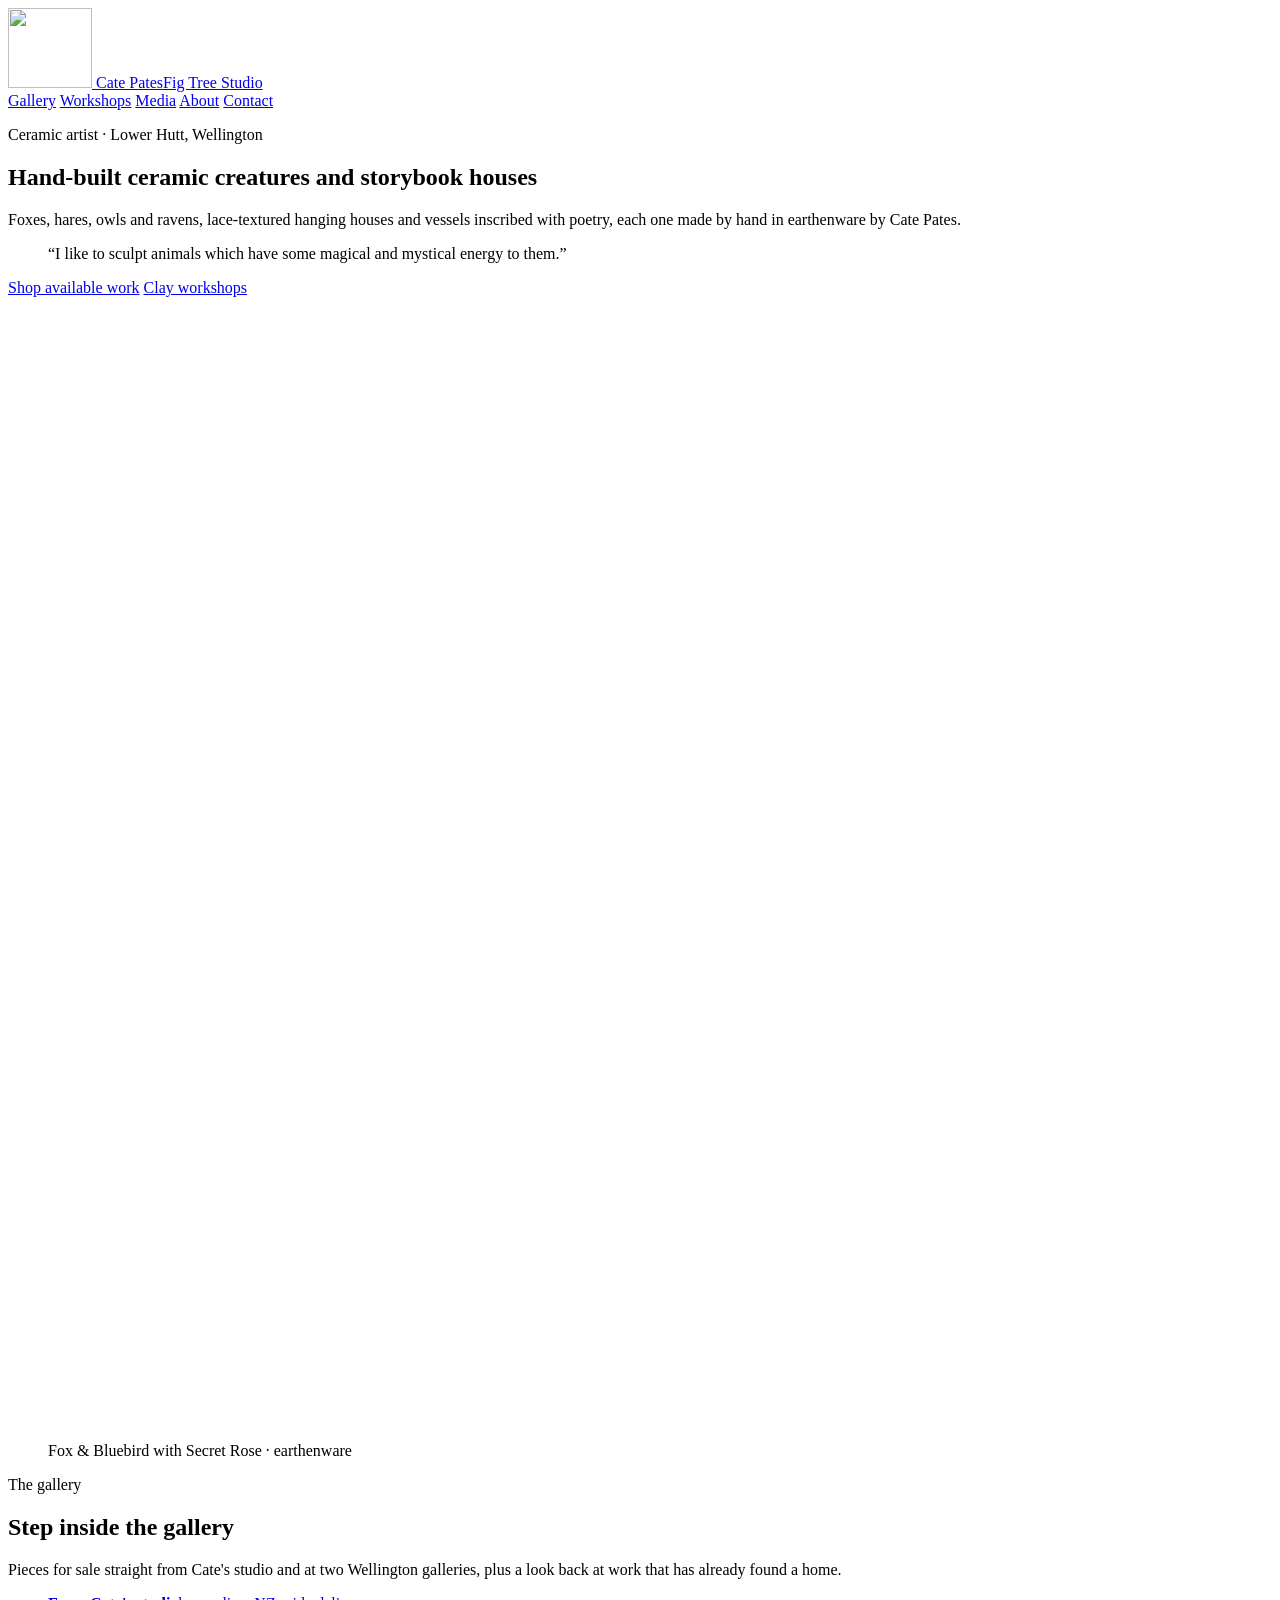
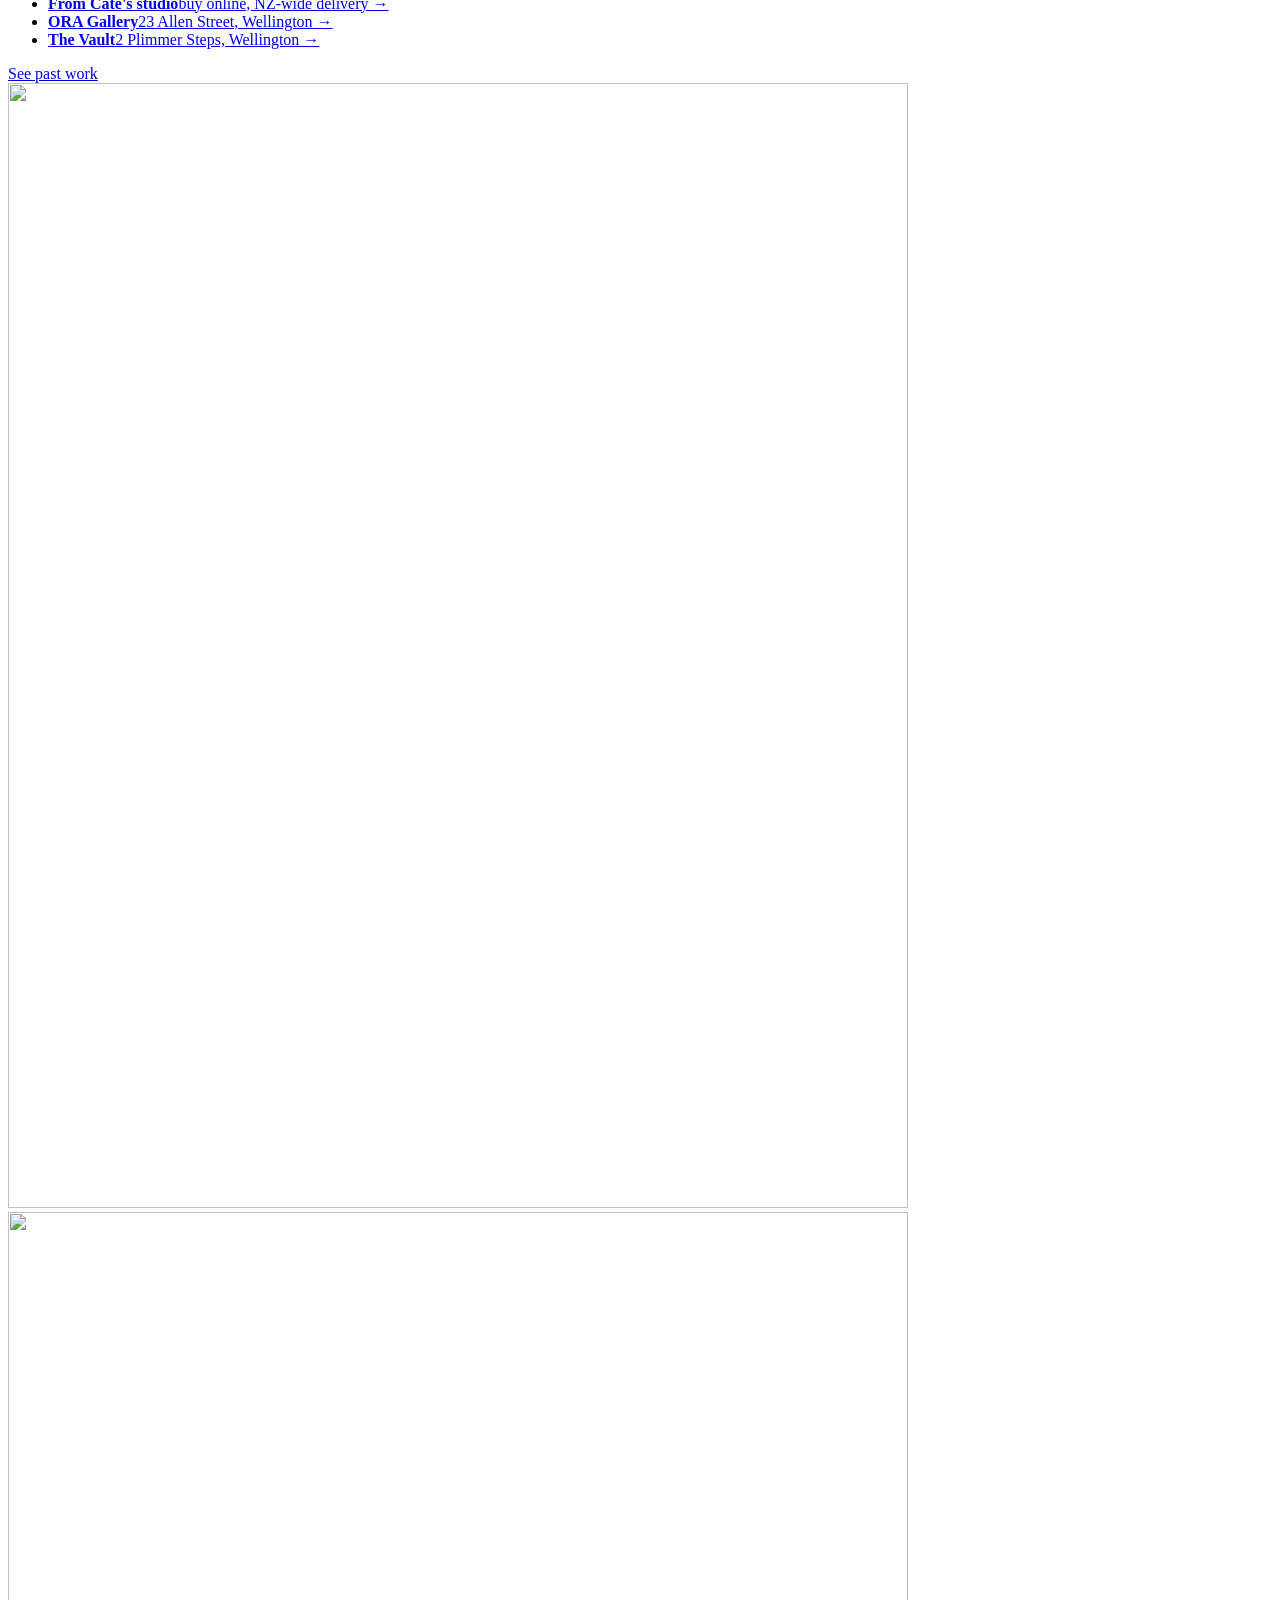
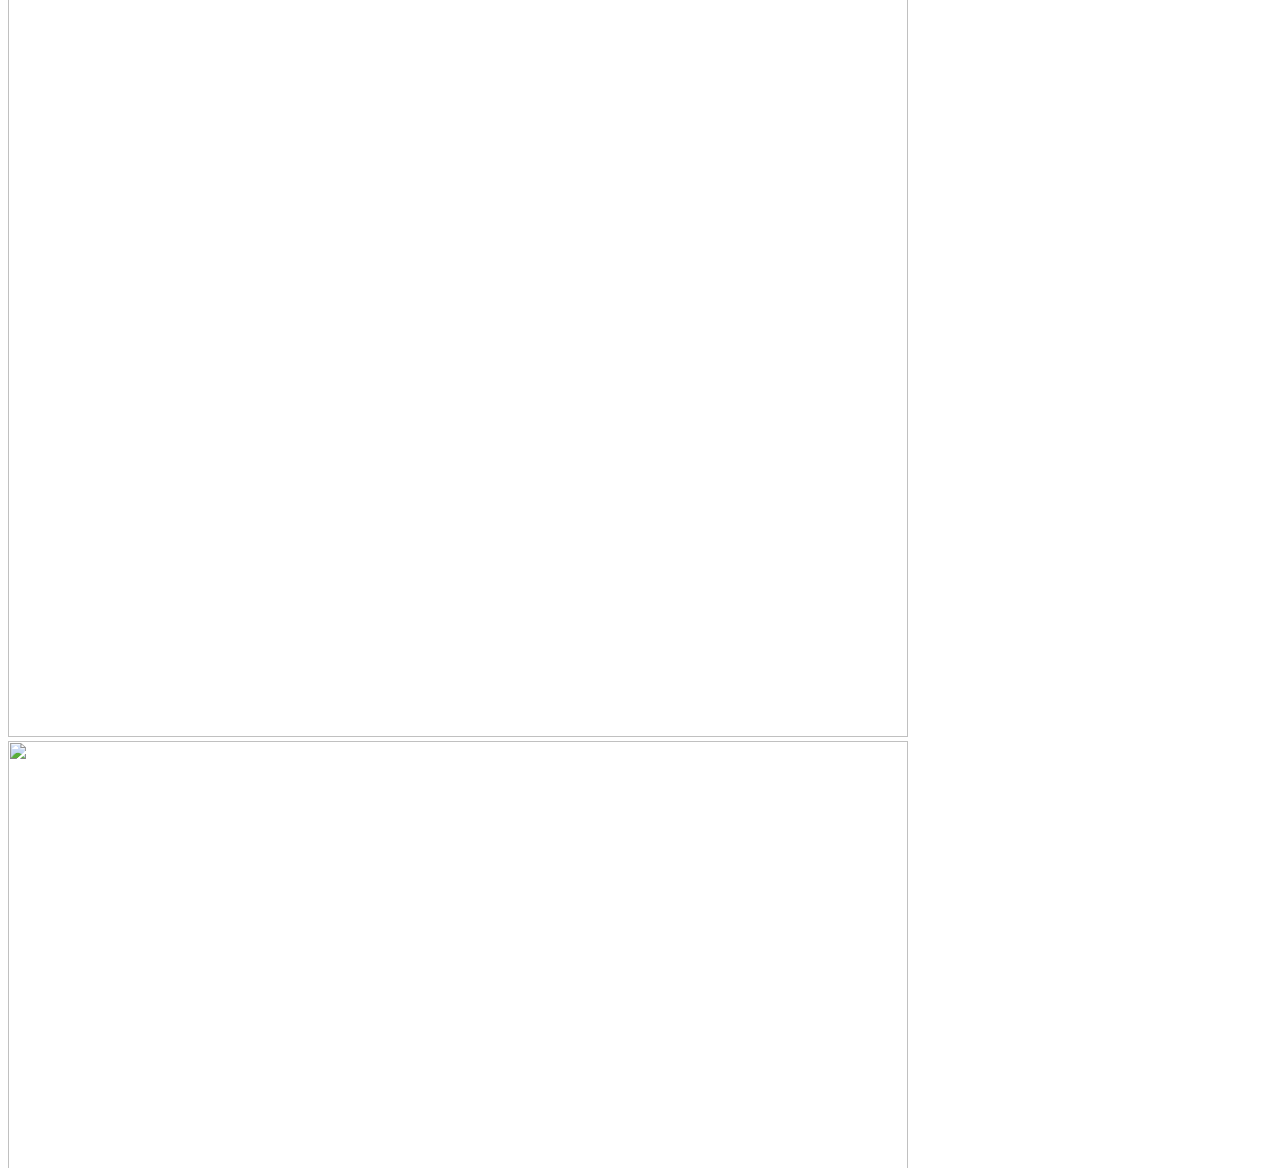
==== site/index.html @ d285528f "Announcements: a Sheet-driven band under the header (Art Trail first) New Announcements tab (heading" ====
<!doctype html>
<html lang="en">
<head>
<meta charset="utf-8">
<meta name="viewport" content="width=device-width, initial-scale=1">
<title>Cate Pates · Fig Tree Studio — ceramic artist, Lower Hutt</title>
<meta name="description" content="Ceramic artist Cate Pates: foxes, hares, owls and ravens, little hanging houses, and vessels inscribed with poetry. Hand-built in earthenware in Lower Hutt, Wellington.">
<link rel="canonical" href="https://catepates.co.nz/">
<meta property="og:type" content="website">
<meta property="og:site_name" content="Cate Pates · Fig Tree Studio">
<meta property="og:title" content="Cate Pates · Fig Tree Studio — ceramic artist, Lower Hutt">
<meta property="og:description" content="Ceramic artist Cate Pates: foxes, hares, owls and ravens, little hanging houses, and vessels inscribed with poetry. Hand-built in earthenware in Lower Hutt, Wellington.">
<meta property="og:url" content="https://catepates.co.nz/">
<meta property="og:image" content="https://catepates.co.nz/img/og-image.jpg">
<meta property="og:image:width" content="1200">
<meta property="og:image:height" content="630">
<meta property="og:image:alt" content="Ceramic fox and bluebird by Cate Pates">
<meta name="twitter:card" content="summary_large_image">
<link rel="icon" href="/img/fig-tree-mark.svg" type="image/svg+xml">
<link rel="preconnect" href="https://fonts.googleapis.com">
<link rel="preconnect" href="https://fonts.gstatic.com" crossorigin>
<link href="https://fonts.googleapis.com/css2?family=Cormorant+Garamond:ital,wght@0,400;0,500;1,400;1,500&family=Instrument+Sans:wght@400;500;600&display=swap" rel="stylesheet">
<link rel="stylesheet" href="/css/style.css">
</head>
<body>

<header class="site-header">
  <div class="wrap">
    <a class="brand" href="/">
      <img src="/img/fig-tree-mark.svg" alt="" width="84" height="80">
      <span><span class="brand-name">Cate Pates</span><span class="brand-sub">Fig Tree Studio</span></span>
    </a>
    <nav class="nav" aria-label="Main">
      <a href="/work.html">Gallery</a>
      <a href="/workshops.html">Workshops</a>
      <a href="/media.html">Media</a>
      <a href="/about.html">About</a>
      <a href="/about.html#contact">Contact</a>
    </nav>
  </div>
</header>

<main>
  <section class="section hero">
    <div class="wrap split">
      <div class="stack hero-text">
        <p class="eyebrow">Ceramic artist · Lower Hutt, Wellington</p>
        <h1 class="h1 hero-title">Hand-built ceramic creatures and storybook houses</h1>
        <p class="lede">Foxes, hares, owls and ravens, lace-textured hanging houses and vessels inscribed with poetry, each one made by hand in earthenware by Cate Pates.</p>
        <blockquote class="hero-quote"><p>“I like to sculpt animals which have some magical and mystical energy to them.”</p></blockquote>
        <div class="hero-actions">
          <a class="button" href="/work.html#available">Shop available work</a>
          <a class="text-link" href="/workshops.html">Clay workshops</a>
        </div>
      </div>
      <figure class="stack hero-figure">
        <img src="/img/fox-and-bluebird.jpg" srcset="/img/fox-and-bluebird-600.jpg 600w, /img/fox-and-bluebird.jpg 900w" sizes="(max-width: 700px) 100vw, 55vw" alt="Ceramic fox and bluebird on a pale blue lace-textured base with a secret rose" width="900" height="1125" fetchpriority="high">
        <figcaption class="piece-meta">Fox &amp; Bluebird with Secret Rose · earthenware</figcaption>
      </figure>
    </div>
  </section>

  <section class="section tight-top">
    <div class="wrap invite">
      <div class="invite-text stack">
        <p class="eyebrow">The gallery</p>
        <h2 class="h2">Step inside the gallery</h2>
        <p class="lede">Pieces for sale straight from Cate's studio and at two Wellington galleries, plus a look back at work that has already found a home.</p>
        <ul class="where-to-buy">
          <li><a href="/work.html#studio"><strong>From Cate's studio</strong><span>buy online, NZ-wide delivery →</span></a></li>
          <li><a href="/work.html#ora"><strong>ORA Gallery</strong><span>23 Allen Street, Wellington →</span></a></li>
          <li><a href="/work.html#vault"><strong>The Vault</strong><span>2 Plimmer Steps, Wellington →</span></a></li>
        </ul>
        <a class="text-link" href="/work.html#past">See past work</a>
      </div>
      <a class="invite-collage" href="/work.html#past" aria-label="See past work">
        <img src="/img/past/owl-house.jpg" alt="" width="900" height="1125" loading="lazy">
        <img src="/img/past/hare-in-the-ivy.jpg" alt="" width="900" height="1125" loading="lazy">
        <img src="/img/past/bird-tree.jpg" alt="" width="900" height="1125" loading="lazy">
      </a>
    </div>
  </section>

  <section class="band" data-next-workshop>
    <div class="wrap section split next-workshop">
      <img src="/img/workshop-group.jpg" alt="A long table of people rolling, pressing and carving clay at one of Cate's workshops, with Cate looking on" width="1100" height="1100" loading="lazy">
      <div class="stack" style="flex: 1 1 400px; gap: 14px">
        <p class="eyebrow" data-nw="eyebrow">Clay workshops in Lower Hutt &amp; Wellington</p>
        <h2 class="h2" data-nw="title">New dates coming soon</h2>
        <p class="nw-when" data-nw="when" hidden></p>
        <p class="piece-meta" data-nw="where" hidden></p>
        <p class="lede" data-nw="blurb">Small, friendly classes where you press, carve and shape your own piece with Cate's guidance. All clay, tools and firing included. No experience needed.</p>
        <div class="hero-actions">
          <a class="button" data-nw="book" href="/workshops.html">See workshops</a>
          <a class="text-link" data-nw="all" href="/workshops.html">Private groups &amp; dates</a>
        </div>
        <p class="piece-meta" data-nw="provider" hidden></p>
      </div>
    </div>
  </section>

  <section class="section">
    <div class="wrap split">
      <img src="/img/cate-studio.jpg" alt="Cate in her studio with an unglazed fox and crow sculpture" width="1100" height="1286" loading="lazy" style="flex: 0 1 420px; width: 100%; aspect-ratio: 6 / 7; object-fit: cover">
      <div class="stack" style="flex: 1 1 420px">
        <p class="eyebrow">About Cate</p>
        <h2 class="h2">Stories in clay</h2>
        <p class="lede">Cate trained in ceramics in Cardiff, Wales (BA Hons) and has shown her work in New Zealand, Australia and the UK. She hand-builds every piece in earthenware, mixes her own glazes and draws directly onto the clay with ceramic pencils.</p>
        <a class="text-link" href="/about.html">Read Cate's story</a>
      </div>
    </div>
  </section>
</main>

<footer class="site-footer">
  <div class="wrap">
    <span>© <span data-year>2026</span> Cate Pates · Fig Tree Studio · Lower Hutt, Wellington · <a href="/about.html#contact">Contact</a> · <a href="/terms.html">Terms &amp; privacy</a></span>
    <div class="social">
      <a class="icon-link" href="https://instagram.com/catepates_fig_tree_studio" aria-label="Instagram"><svg width="20" height="20" viewBox="0 0 24 24" fill="none" stroke="currentColor" stroke-width="1.8" stroke-linecap="round" stroke-linejoin="round" aria-hidden="true"><rect x="3" y="3" width="18" height="18" rx="5"/><circle cx="12" cy="12" r="4"/><circle cx="17.5" cy="6.5" r="0.6" fill="currentColor"/></svg></a>
      <a class="icon-link" href="https://www.facebook.com/figtreeclaystudio" aria-label="Facebook"><svg width="20" height="20" viewBox="0 0 24 24" fill="none" stroke="currentColor" stroke-width="1.8" stroke-linecap="round" stroke-linejoin="round" aria-hidden="true"><rect x="3" y="3" width="18" height="18" rx="5"/><path d="M16 7.5h-1.4A2.6 2.6 0 0 0 12 10.1V21"/><path d="M9.5 12.5h5.5"/></svg></a>
    </div>
  </div>
</footer>

<script type="module" src="/js/home.js"></script>
<script>document.querySelectorAll('[data-year]').forEach((n) => { n.textContent = new Date().getFullYear(); });</script>
<script type="module" src="/js/announcements.js"></script>
<script src="/js/links.js" defer></script>
</body>
</html>
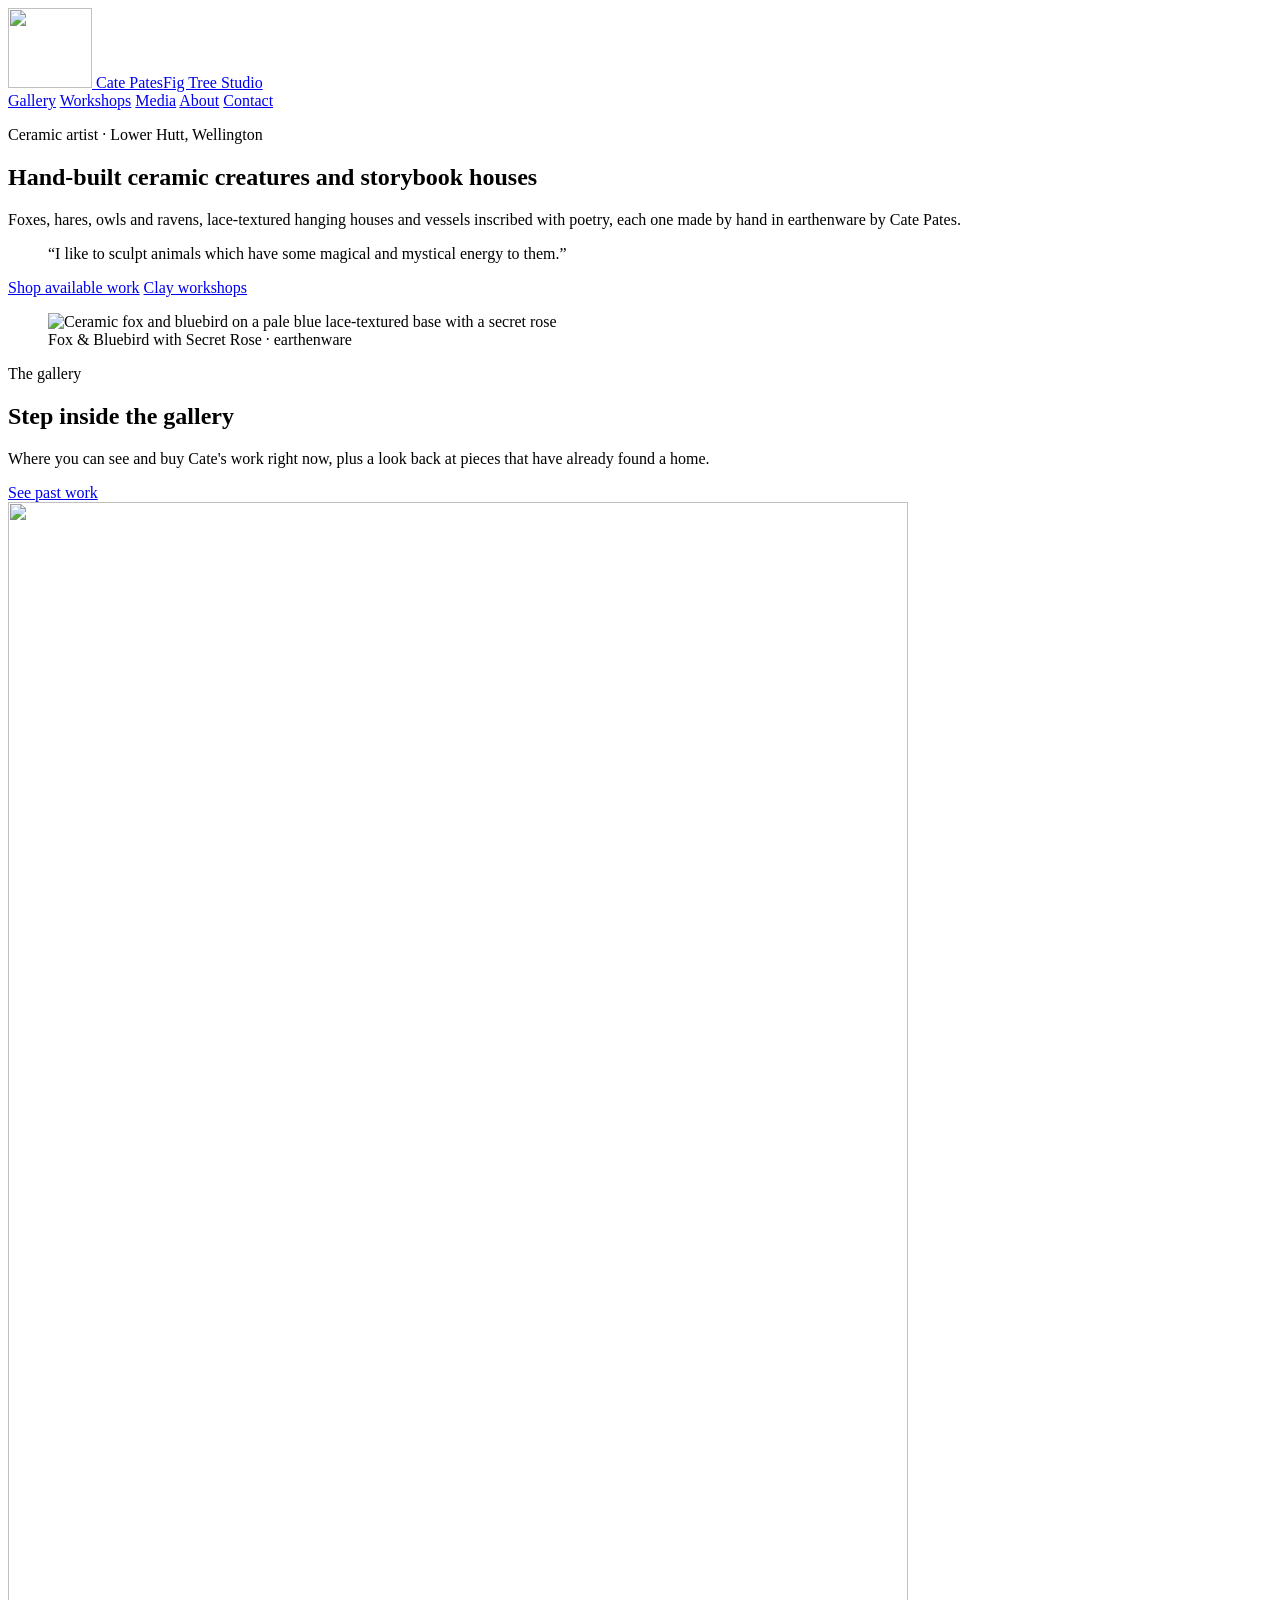
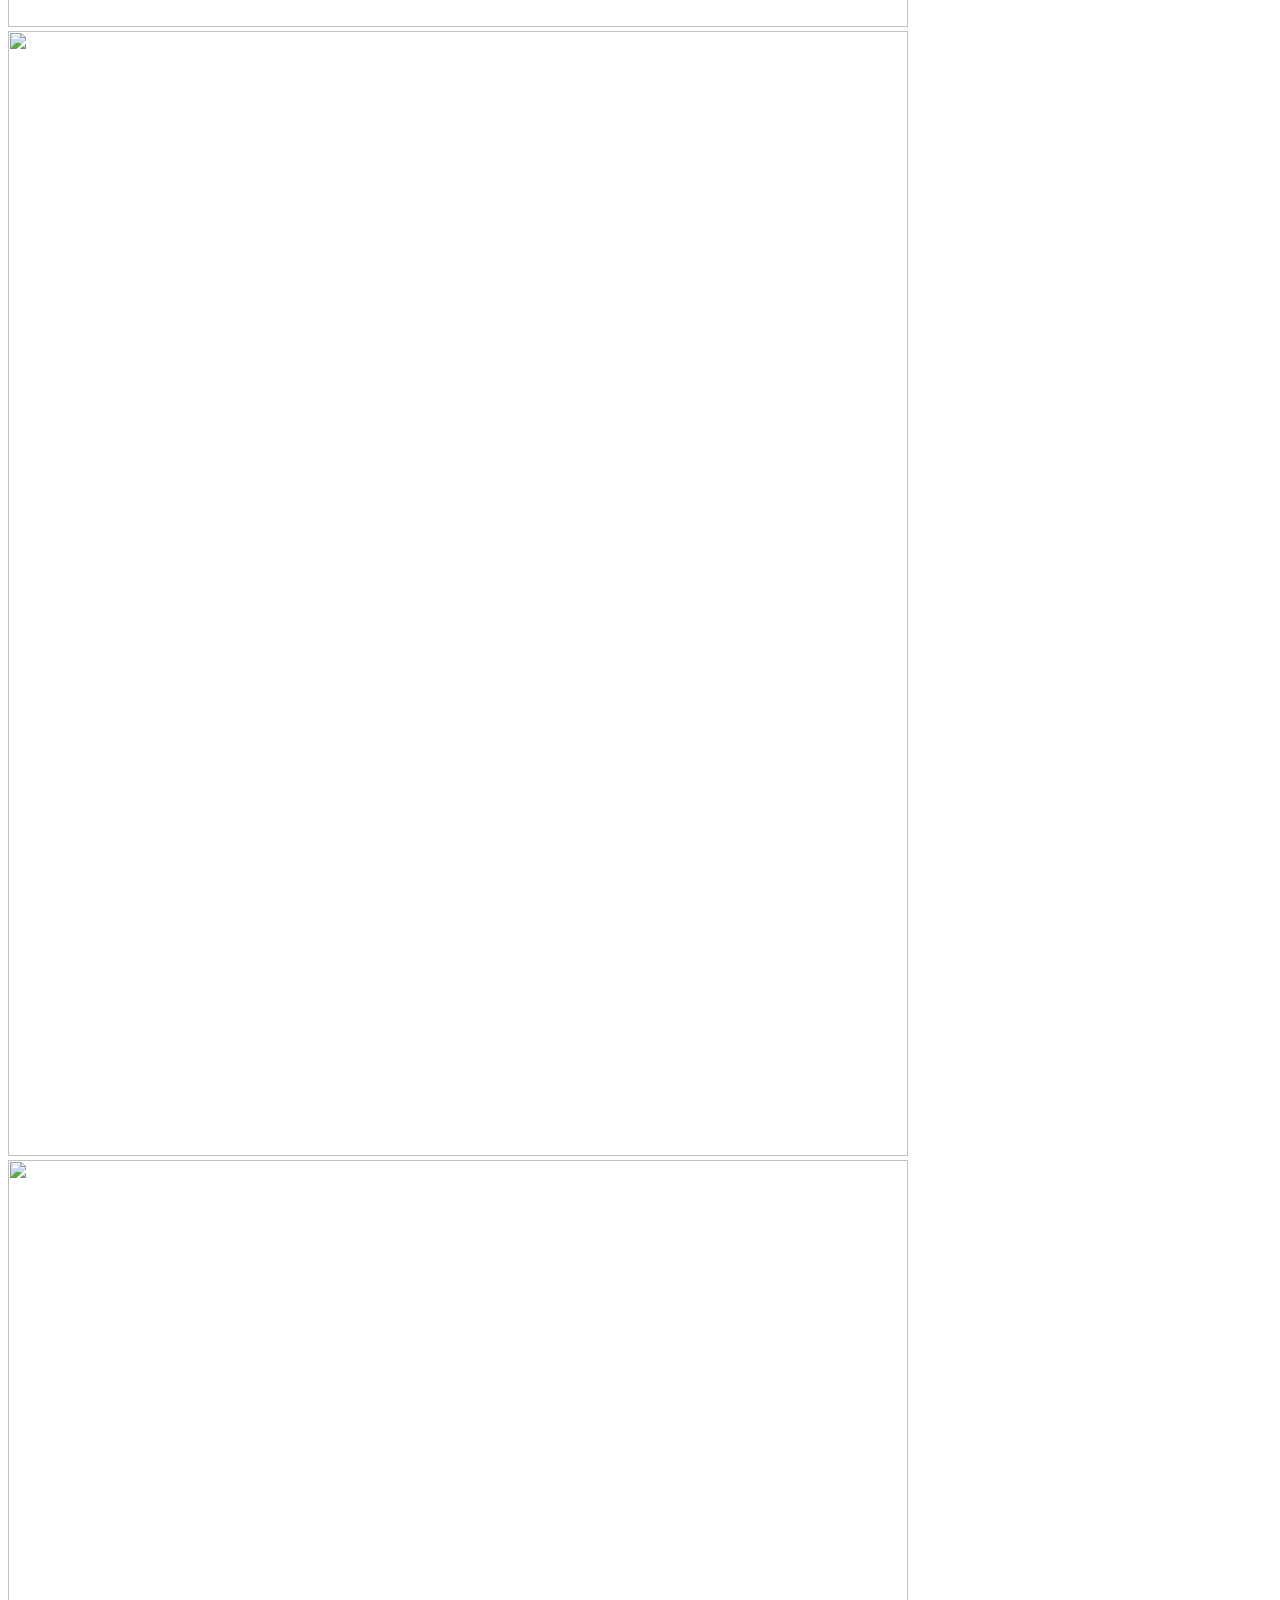
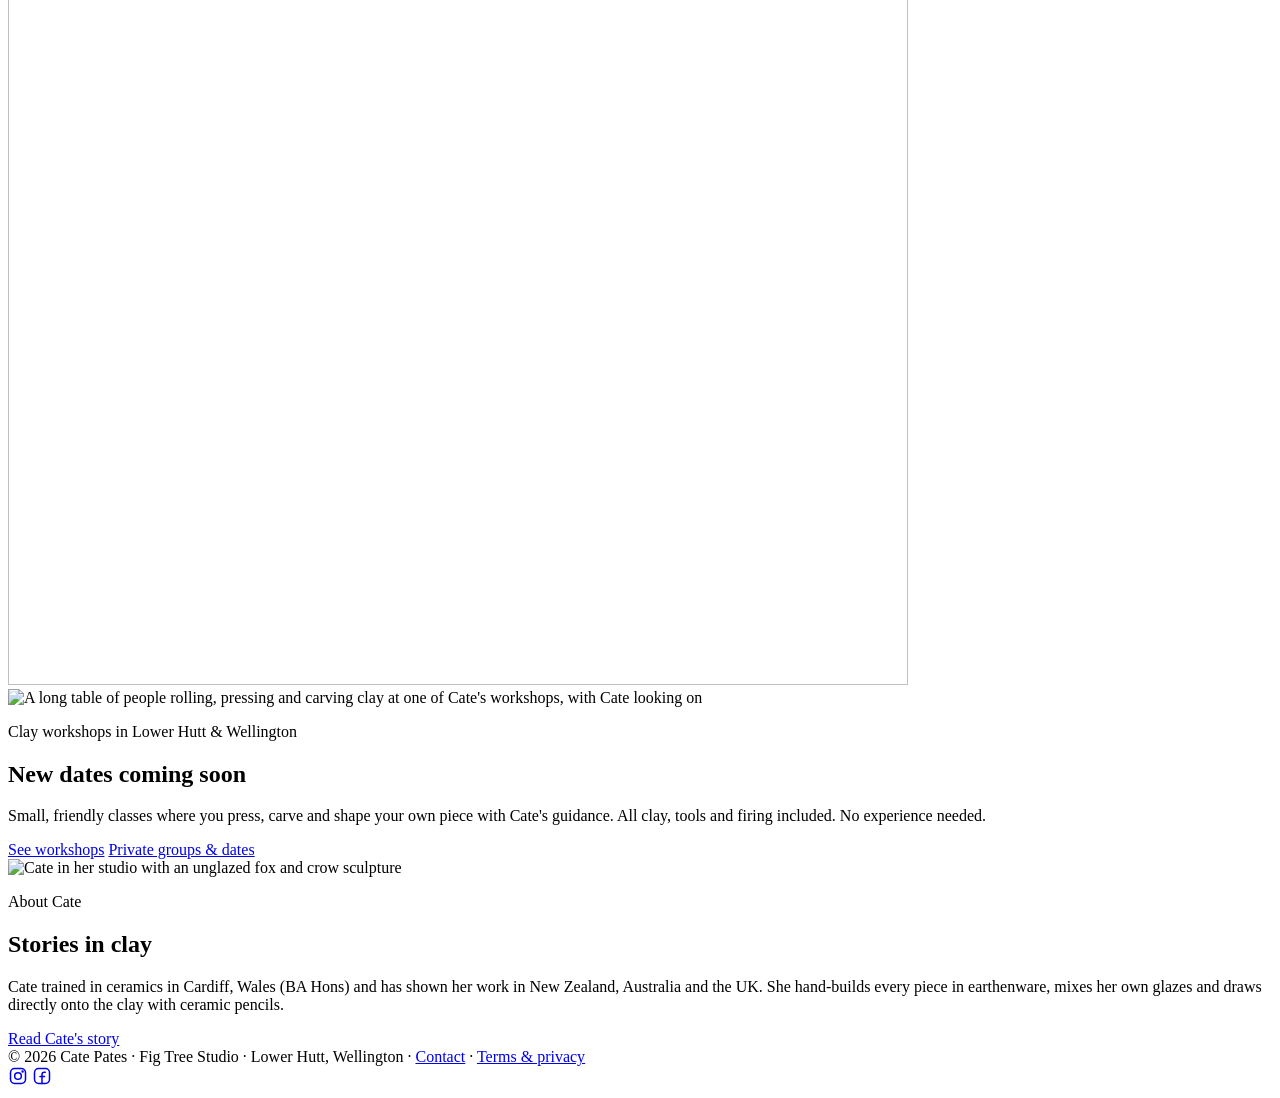
==== commit db40c8bc: "Homepage lists only places that have Cate's work now; no delivery promise Studio, prints, ORA and Th" ====
--- a/site/index.html
+++ b/site/index.html
@@ -65,12 +65,8 @@
       <div class="invite-text stack">
         <p class="eyebrow">The gallery</p>
         <h2 class="h2">Step inside the gallery</h2>
-        <p class="lede">Pieces for sale straight from Cate's studio and at two Wellington galleries, plus a look back at work that has already found a home.</p>
-        <ul class="where-to-buy">
-          <li><a href="/work.html#studio"><strong>From Cate's studio</strong><span>buy online, NZ-wide delivery →</span></a></li>
-          <li><a href="/work.html#ora"><strong>ORA Gallery</strong><span>23 Allen Street, Wellington →</span></a></li>
-          <li><a href="/work.html#vault"><strong>The Vault</strong><span>2 Plimmer Steps, Wellington →</span></a></li>
-        </ul>
+        <p class="lede" data-where-lede>Where you can see and buy Cate's work right now, plus a look back at pieces that have already found a home.</p>
+        <ul class="where-to-buy" data-where-to-buy hidden></ul>
         <a class="text-link" href="/work.html#past">See past work</a>
       </div>
       <a class="invite-collage" href="/work.html#past" aria-label="See past work">
@@ -123,6 +119,7 @@
 </footer>
 
 <script type="module" src="/js/home.js"></script>
+<script type="module" src="/js/where-to-buy.js"></script>
 <script>document.querySelectorAll('[data-year]').forEach((n) => { n.textContent = new Date().getFullYear(); });</script>
 <script type="module" src="/js/announcements.js"></script>
 <script src="/js/links.js" defer></script>
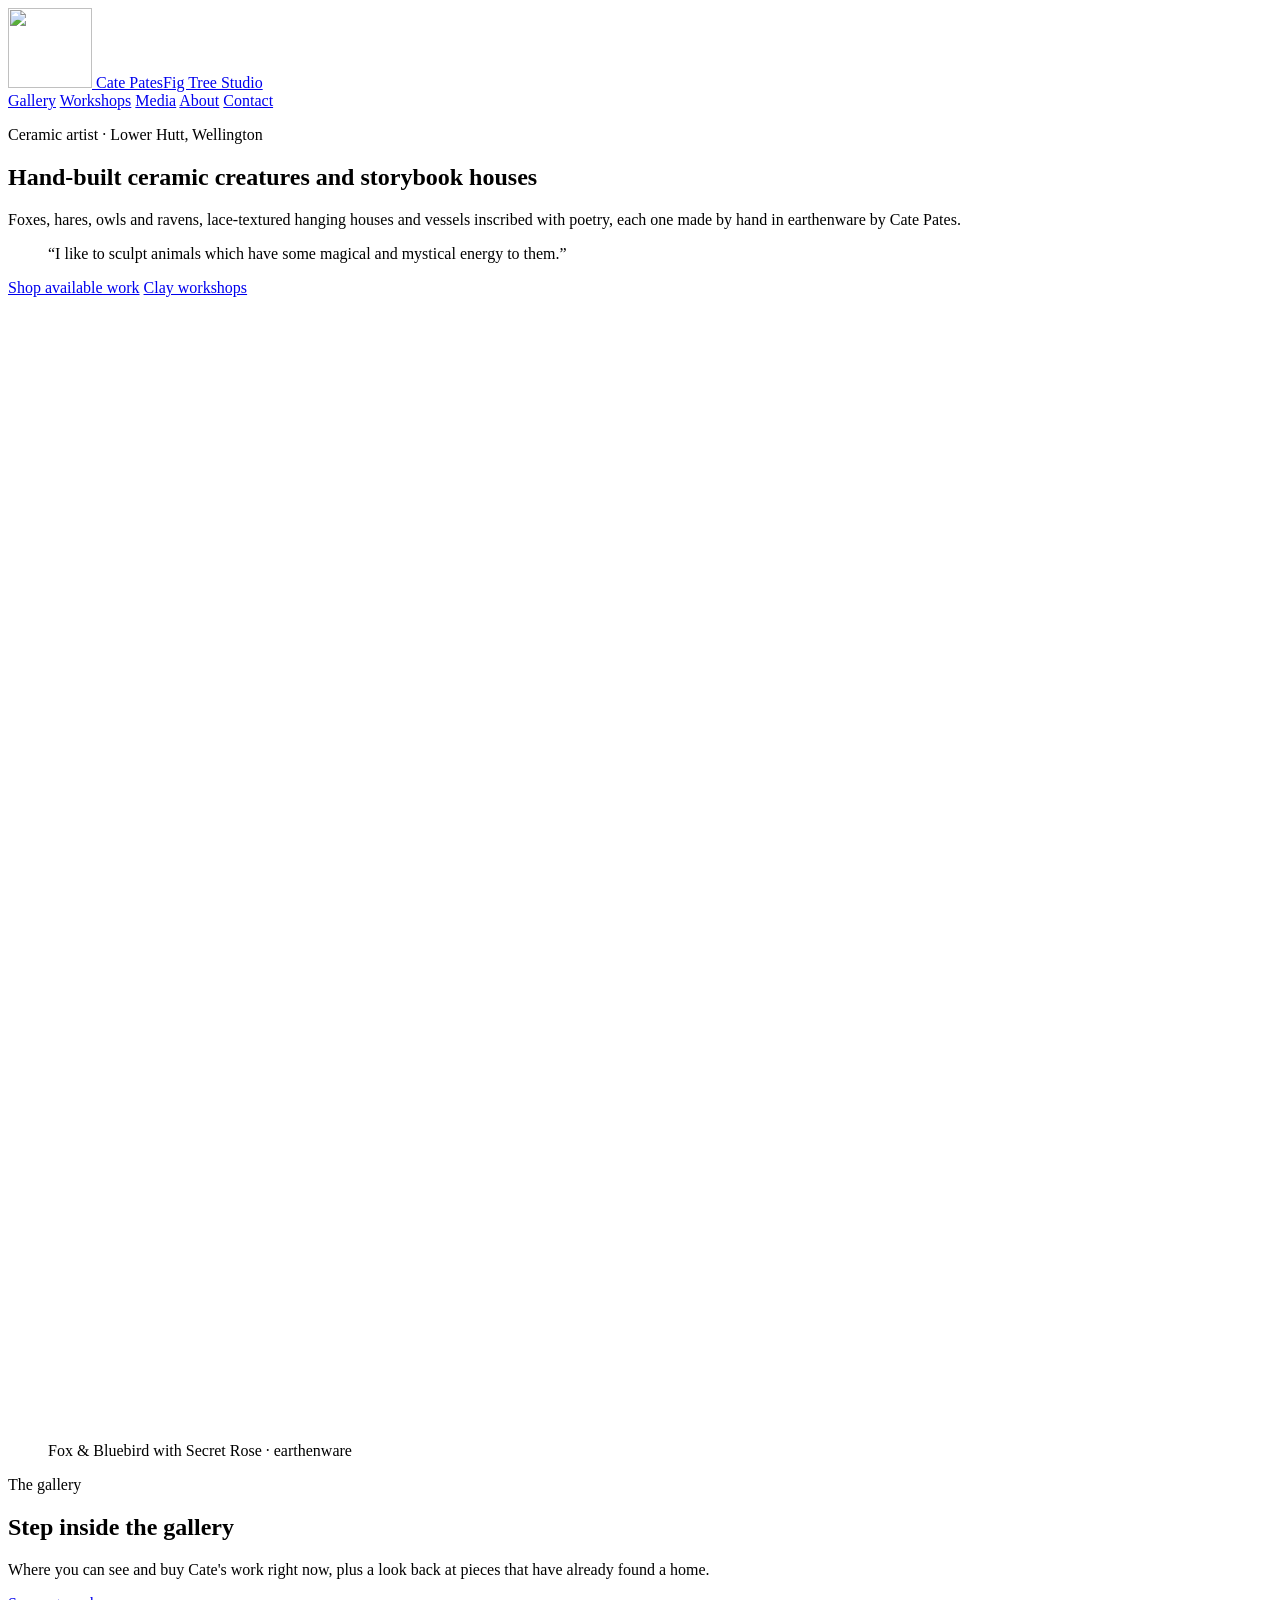
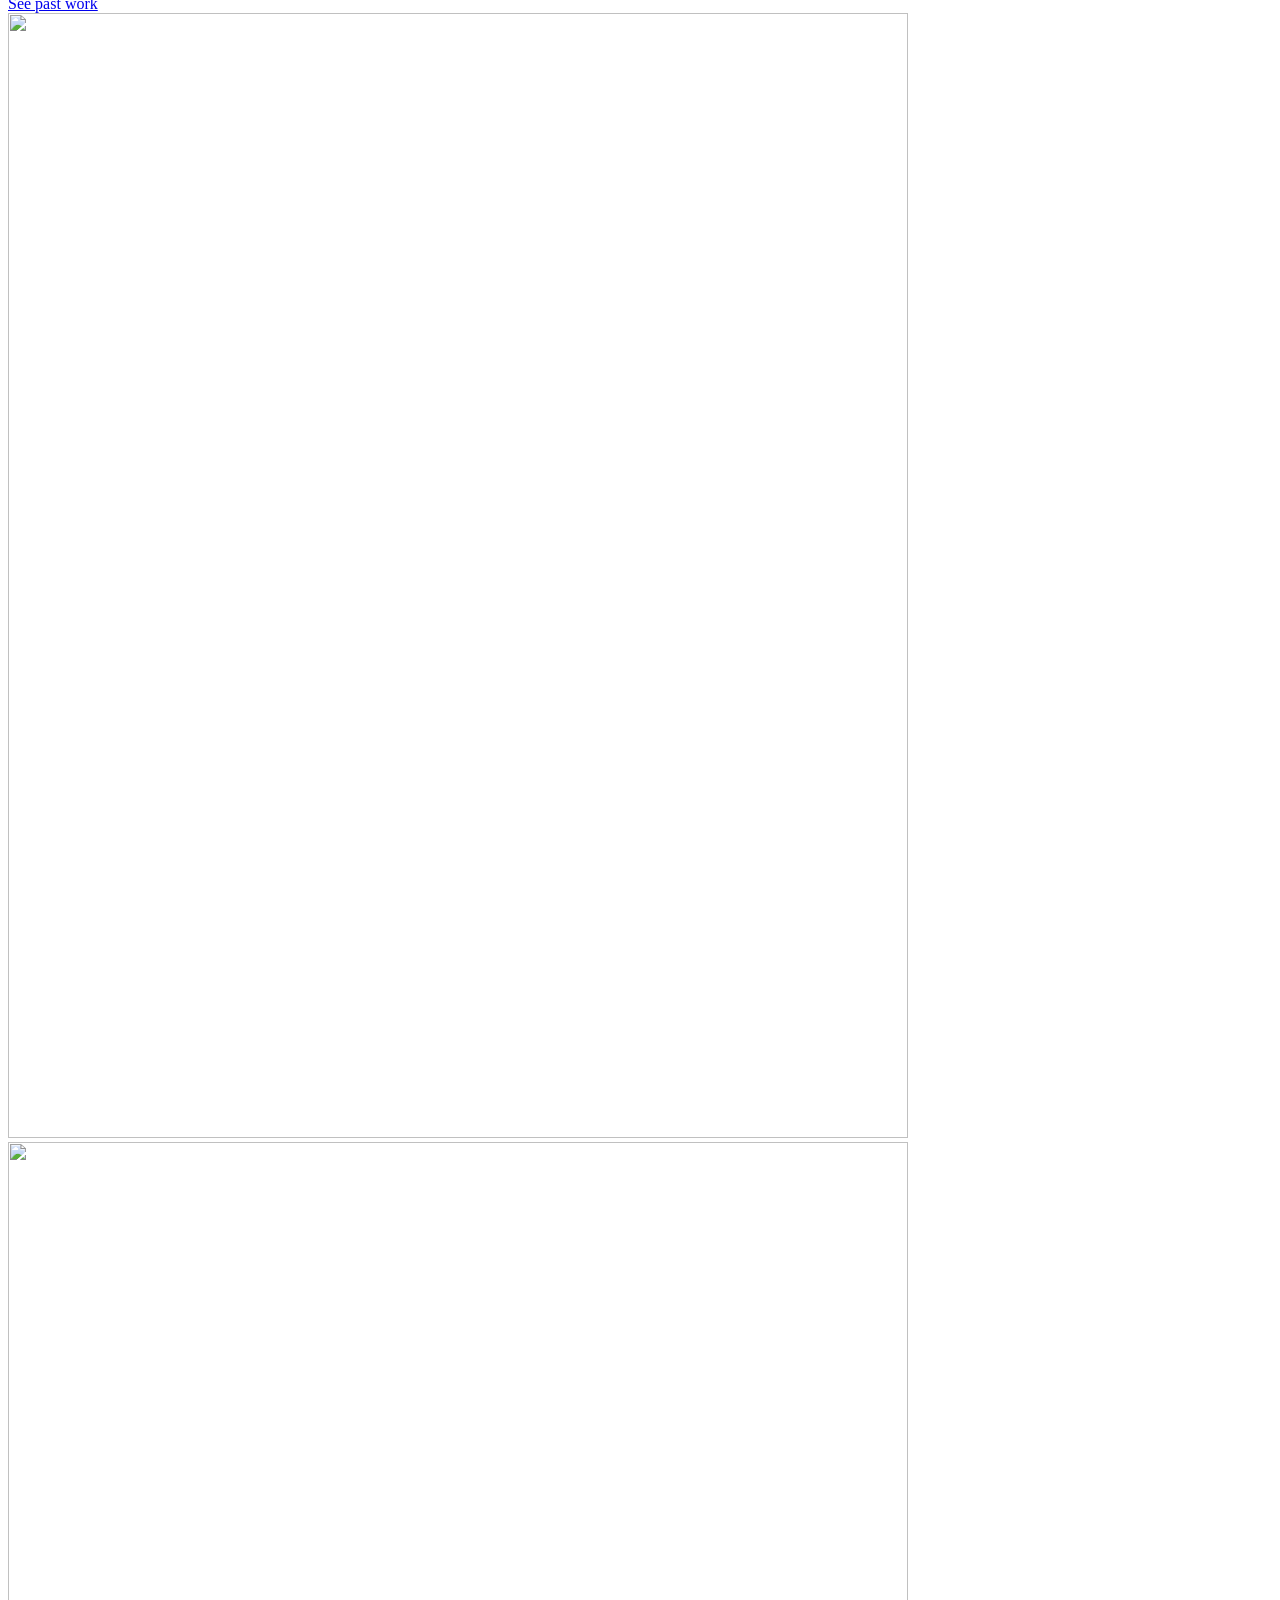
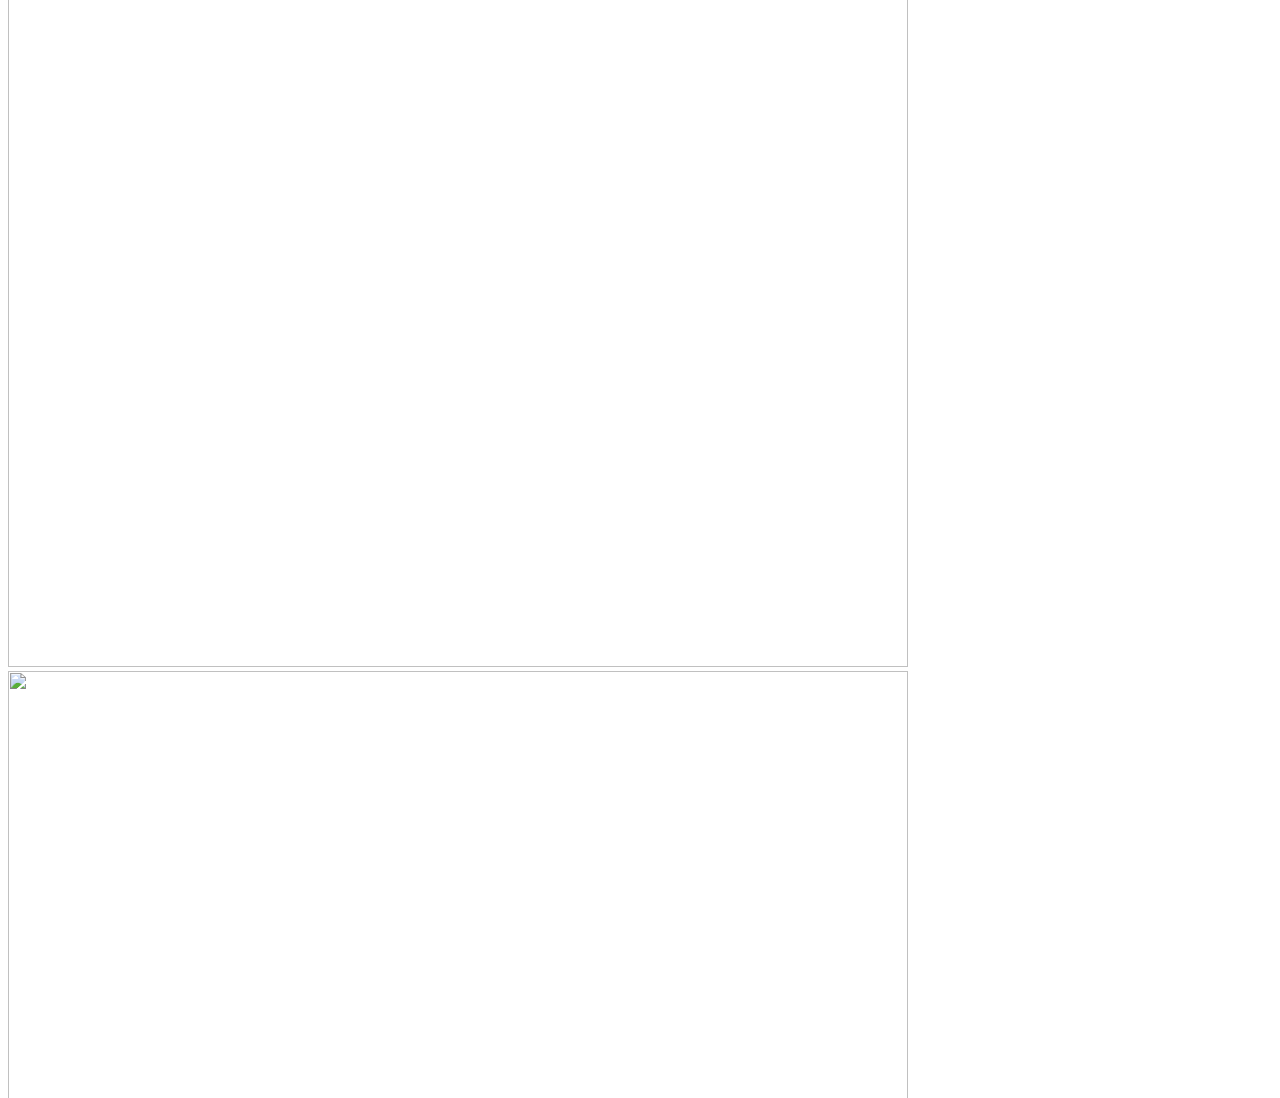
==== commit 7d4b05ed: "Homepage gallery photos: pieces for sale now at ORA and The Vault Picks a creature, a vessel and a h" ====
--- a/site/index.html
+++ b/site/index.html
@@ -69,7 +69,7 @@
         <ul class="where-to-buy" data-where-to-buy hidden></ul>
         <a class="text-link" href="/work.html#past">See past work</a>
       </div>
-      <a class="invite-collage" href="/work.html#past" aria-label="See past work">
+      <a class="invite-collage" href="/work.html#past" aria-label="See past work" data-gallery-collage>
         <img src="/img/past/owl-house.jpg" alt="" width="900" height="1125" loading="lazy">
         <img src="/img/past/hare-in-the-ivy.jpg" alt="" width="900" height="1125" loading="lazy">
         <img src="/img/past/bird-tree.jpg" alt="" width="900" height="1125" loading="lazy">
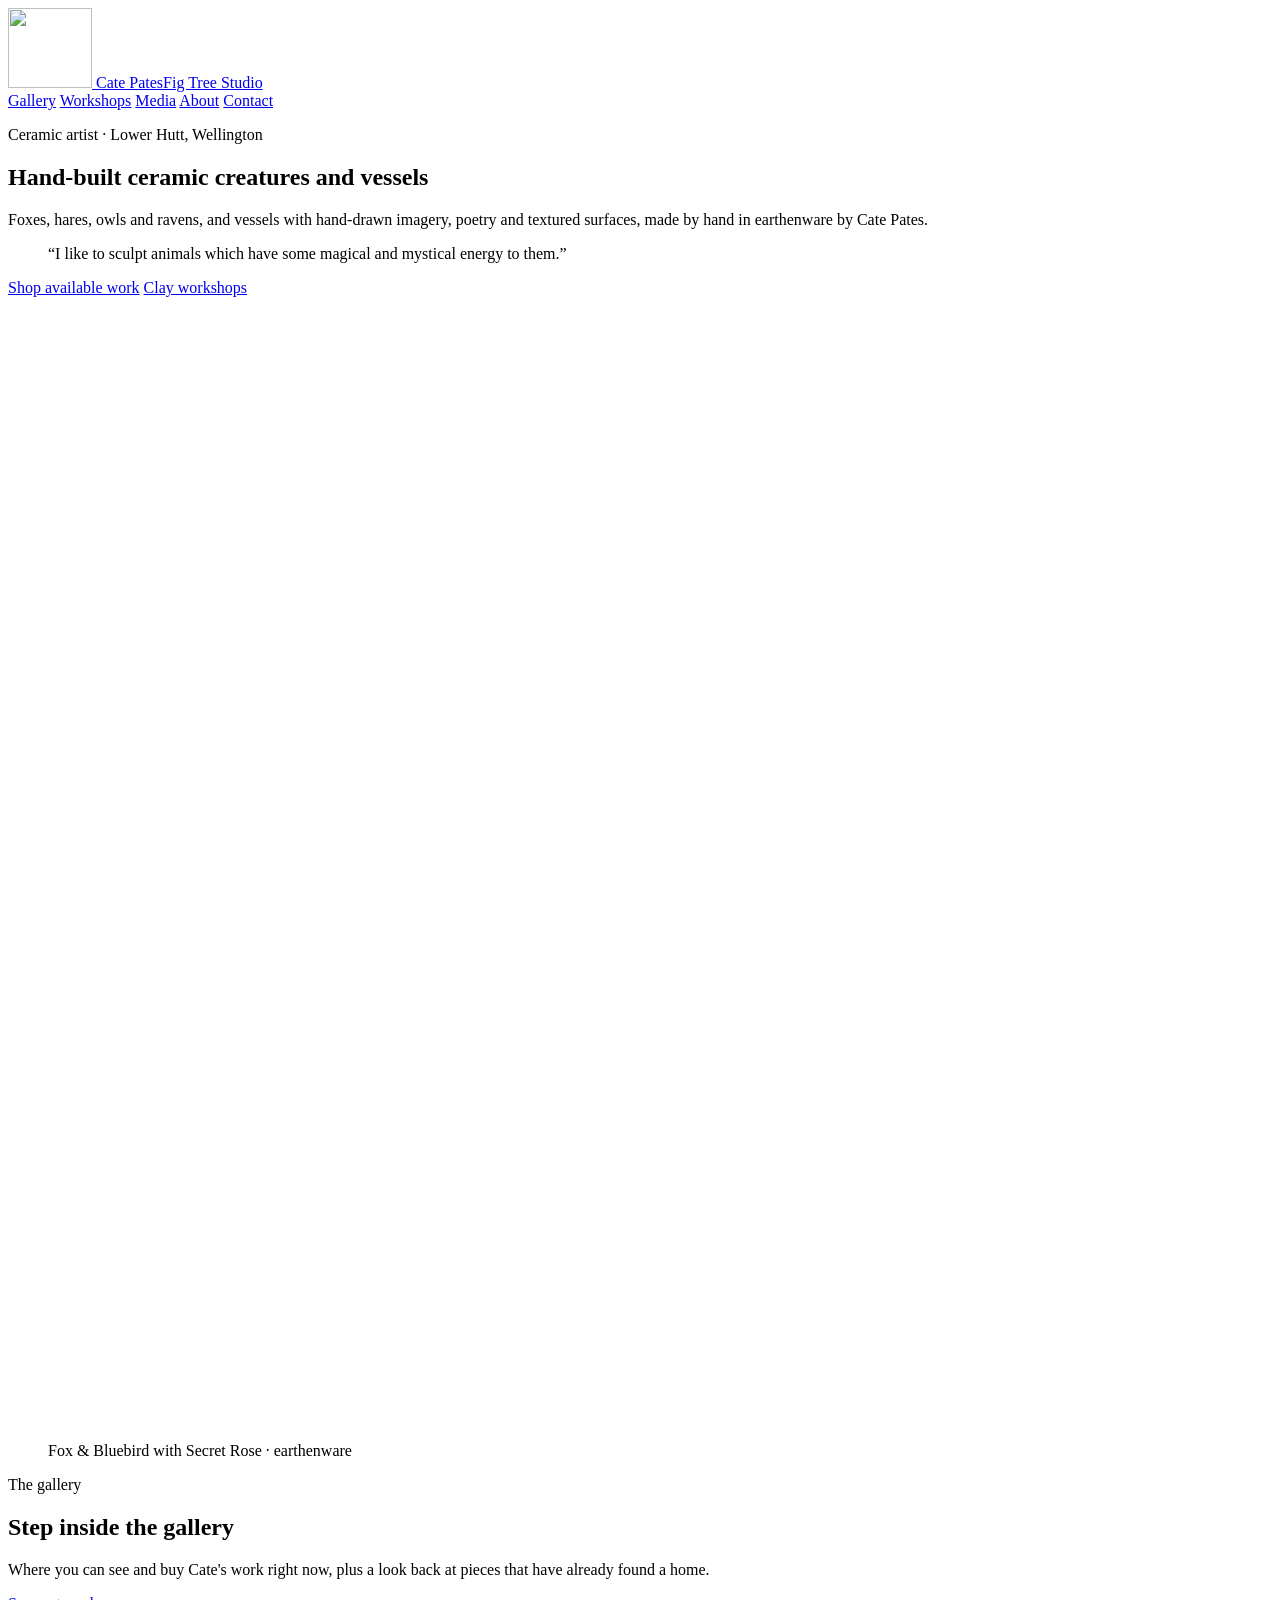
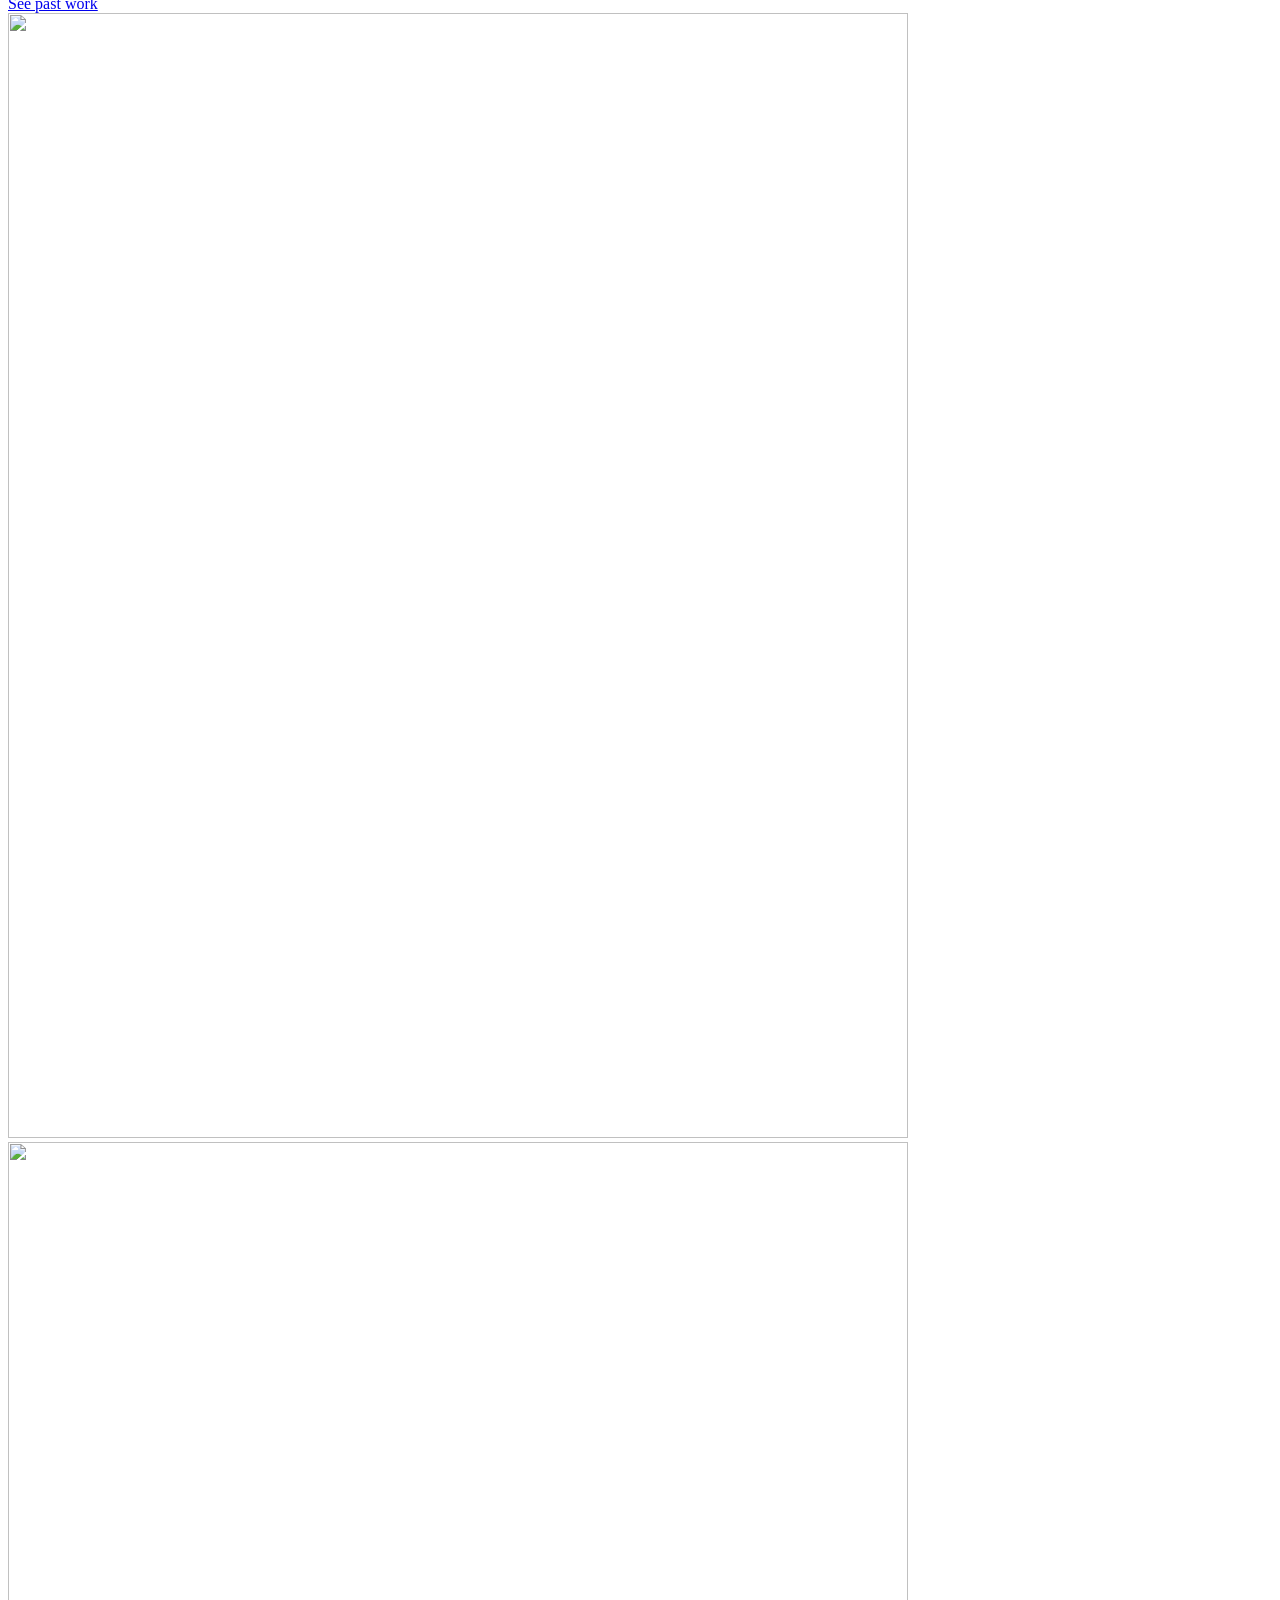
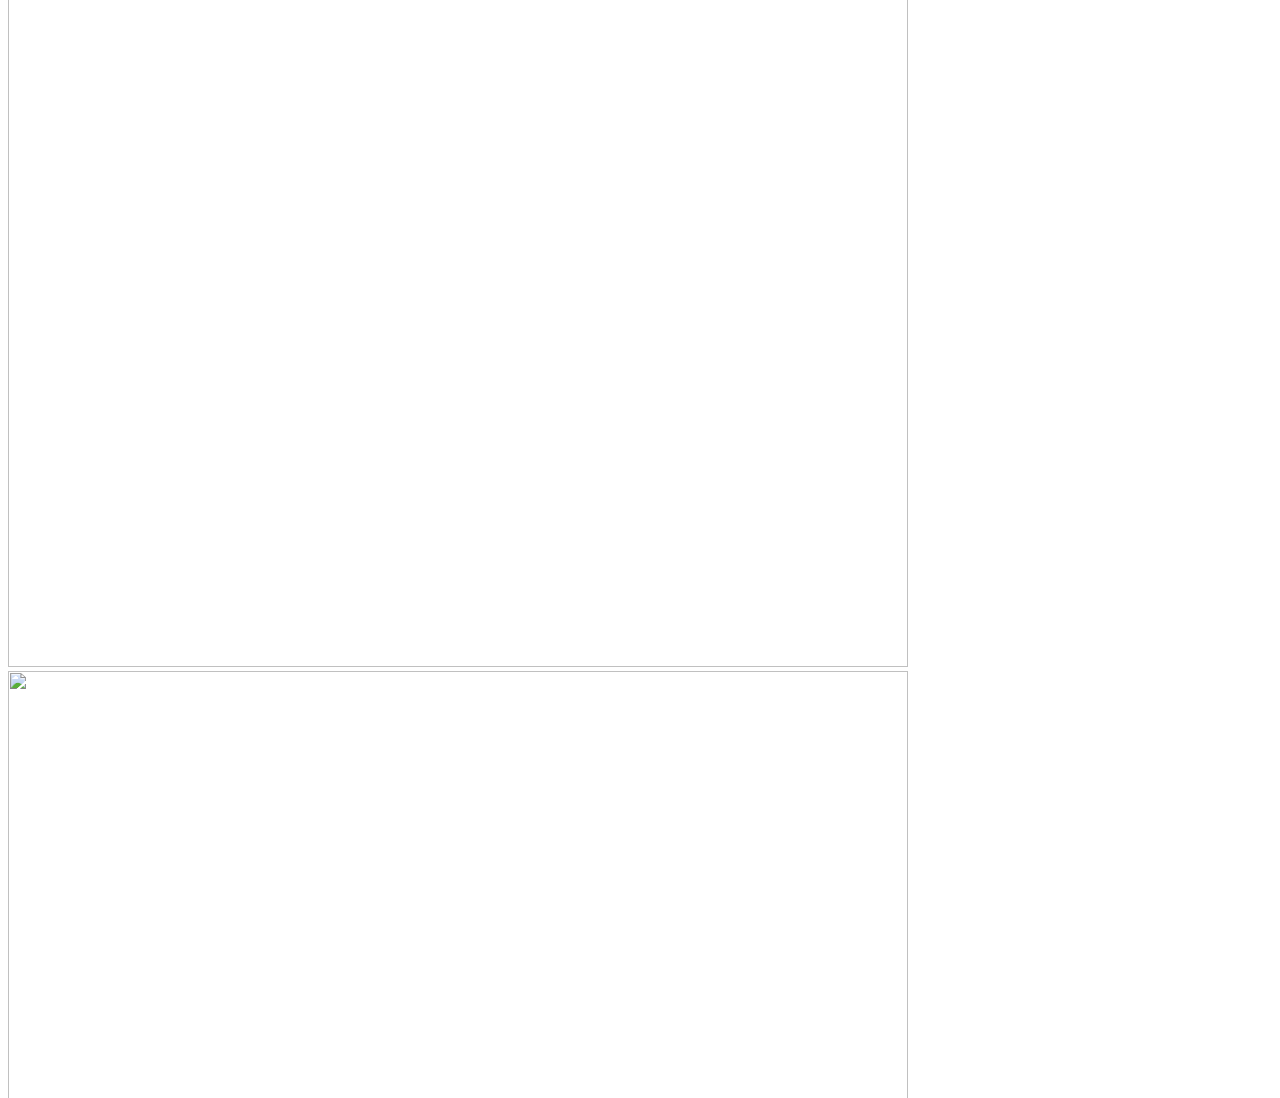
==== commit 662ba48e: "Cate's wording changes (Home, Gallery, Workshops, About) From her 'Website wording for Cate' doc, wi" ====
--- a/site/index.html
+++ b/site/index.html
@@ -4,12 +4,12 @@
 <meta charset="utf-8">
 <meta name="viewport" content="width=device-width, initial-scale=1">
 <title>Cate Pates · Fig Tree Studio — ceramic artist, Lower Hutt</title>
-<meta name="description" content="Ceramic artist Cate Pates: foxes, hares, owls and ravens, little hanging houses, and vessels inscribed with poetry. Hand-built in earthenware in Lower Hutt, Wellington.">
+<meta name="description" content="Ceramic artist Cate Pates: foxes, hares, owls and ravens, and vessels with hand-drawn imagery and poetry. Hand-built in earthenware in Lower Hutt, Wellington.">
 <link rel="canonical" href="https://catepates.co.nz/">
 <meta property="og:type" content="website">
 <meta property="og:site_name" content="Cate Pates · Fig Tree Studio">
 <meta property="og:title" content="Cate Pates · Fig Tree Studio — ceramic artist, Lower Hutt">
-<meta property="og:description" content="Ceramic artist Cate Pates: foxes, hares, owls and ravens, little hanging houses, and vessels inscribed with poetry. Hand-built in earthenware in Lower Hutt, Wellington.">
+<meta property="og:description" content="Ceramic artist Cate Pates: foxes, hares, owls and ravens, and vessels with hand-drawn imagery and poetry. Hand-built in earthenware in Lower Hutt, Wellington.">
 <meta property="og:url" content="https://catepates.co.nz/">
 <meta property="og:image" content="https://catepates.co.nz/img/og-image.jpg">
 <meta property="og:image:width" content="1200">
@@ -45,8 +45,8 @@
     <div class="wrap split">
       <div class="stack hero-text">
         <p class="eyebrow">Ceramic artist · Lower Hutt, Wellington</p>
-        <h1 class="h1 hero-title">Hand-built ceramic creatures and storybook houses</h1>
-        <p class="lede">Foxes, hares, owls and ravens, lace-textured hanging houses and vessels inscribed with poetry, each one made by hand in earthenware by Cate Pates.</p>
+        <h1 class="h1 hero-title">Hand-built ceramic creatures and vessels</h1>
+        <p class="lede">Foxes, hares, owls and ravens, and vessels with hand-drawn imagery, poetry and textured surfaces, made by hand in earthenware by Cate Pates.</p>
         <blockquote class="hero-quote"><p>“I like to sculpt animals which have some magical and mystical energy to them.”</p></blockquote>
         <div class="hero-actions">
           <a class="button" href="/work.html#available">Shop available work</a>
@@ -85,7 +85,7 @@
         <h2 class="h2" data-nw="title">New dates coming soon</h2>
         <p class="nw-when" data-nw="when" hidden></p>
         <p class="piece-meta" data-nw="where" hidden></p>
-        <p class="lede" data-nw="blurb">Small, friendly classes where you press, carve and shape your own piece with Cate's guidance. All clay, tools and firing included. No experience needed.</p>
+        <p class="lede" data-nw="blurb">Fun, relaxing classes where you create your own piece with Cate's guidance. All clay, tools and firing included. No experience needed.</p>
         <div class="hero-actions">
           <a class="button" data-nw="book" href="/workshops.html">See workshops</a>
           <a class="text-link" data-nw="all" href="/workshops.html">Private groups &amp; dates</a>
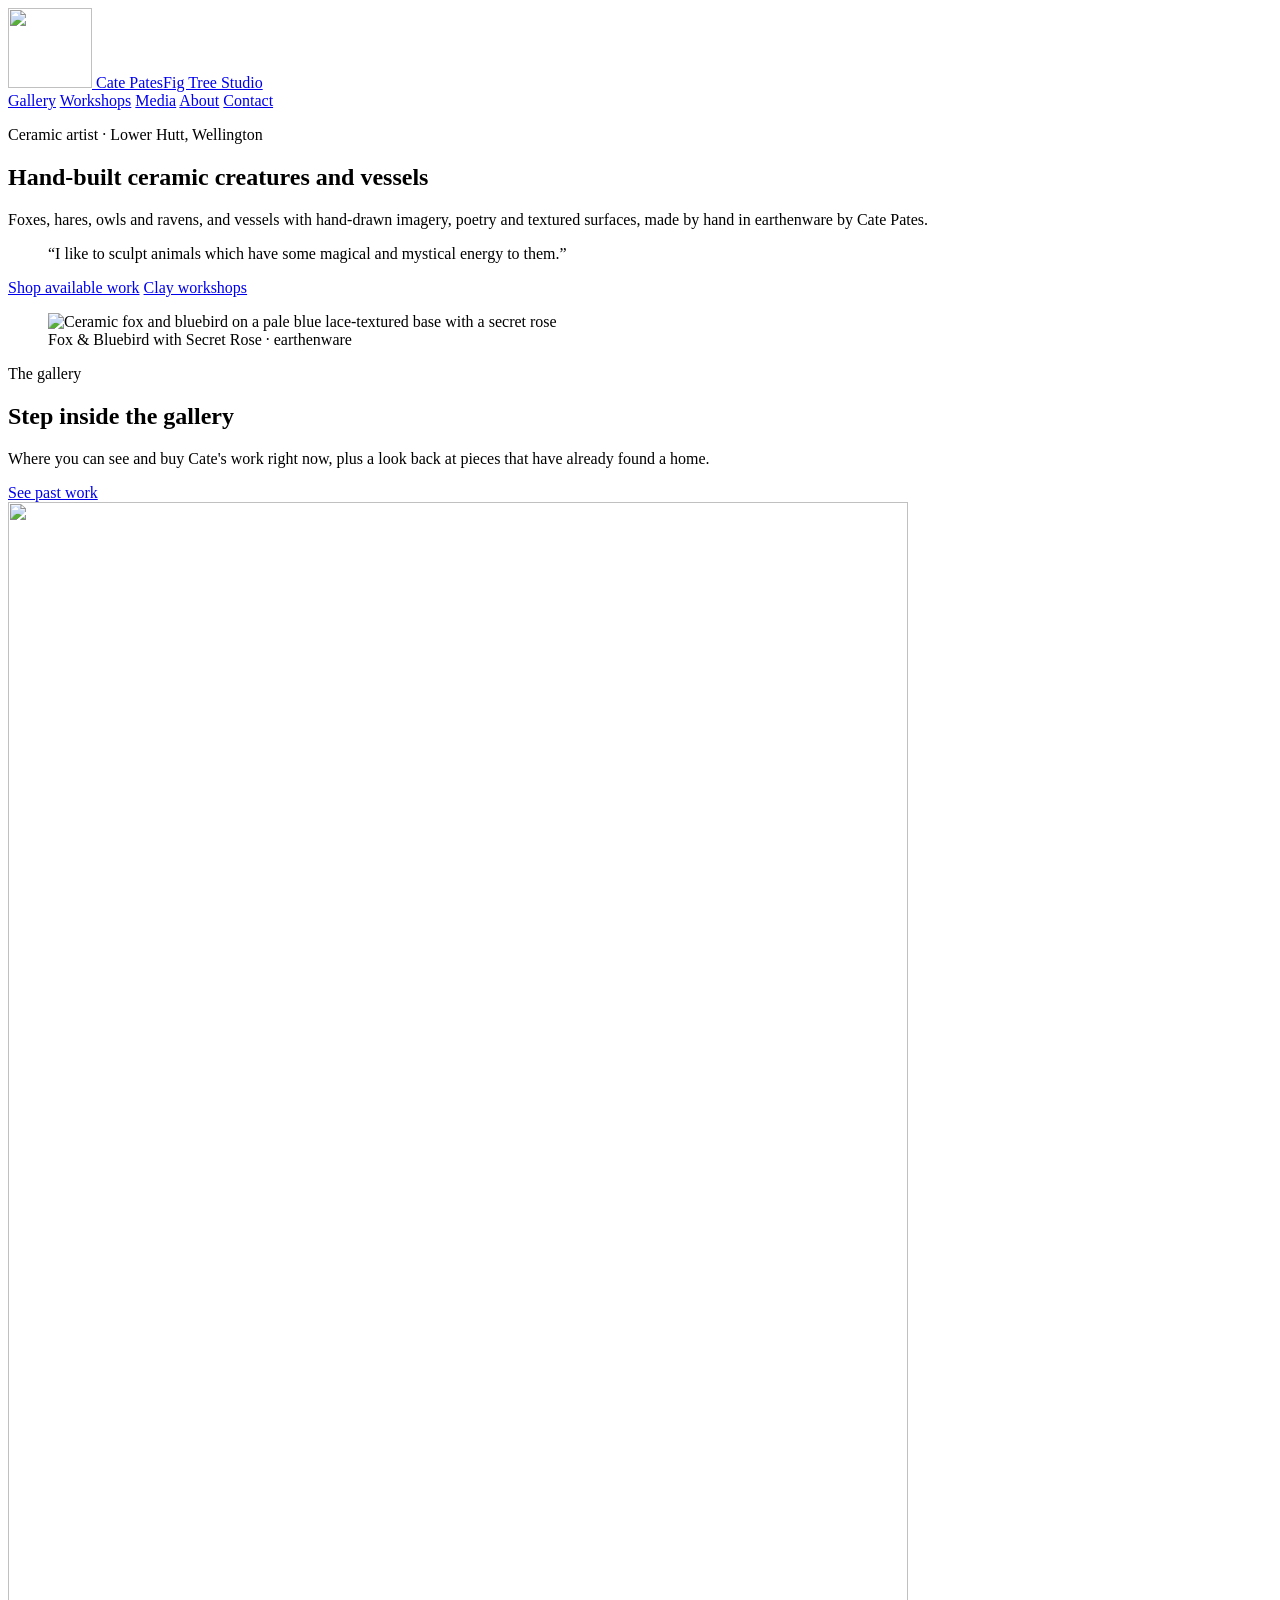
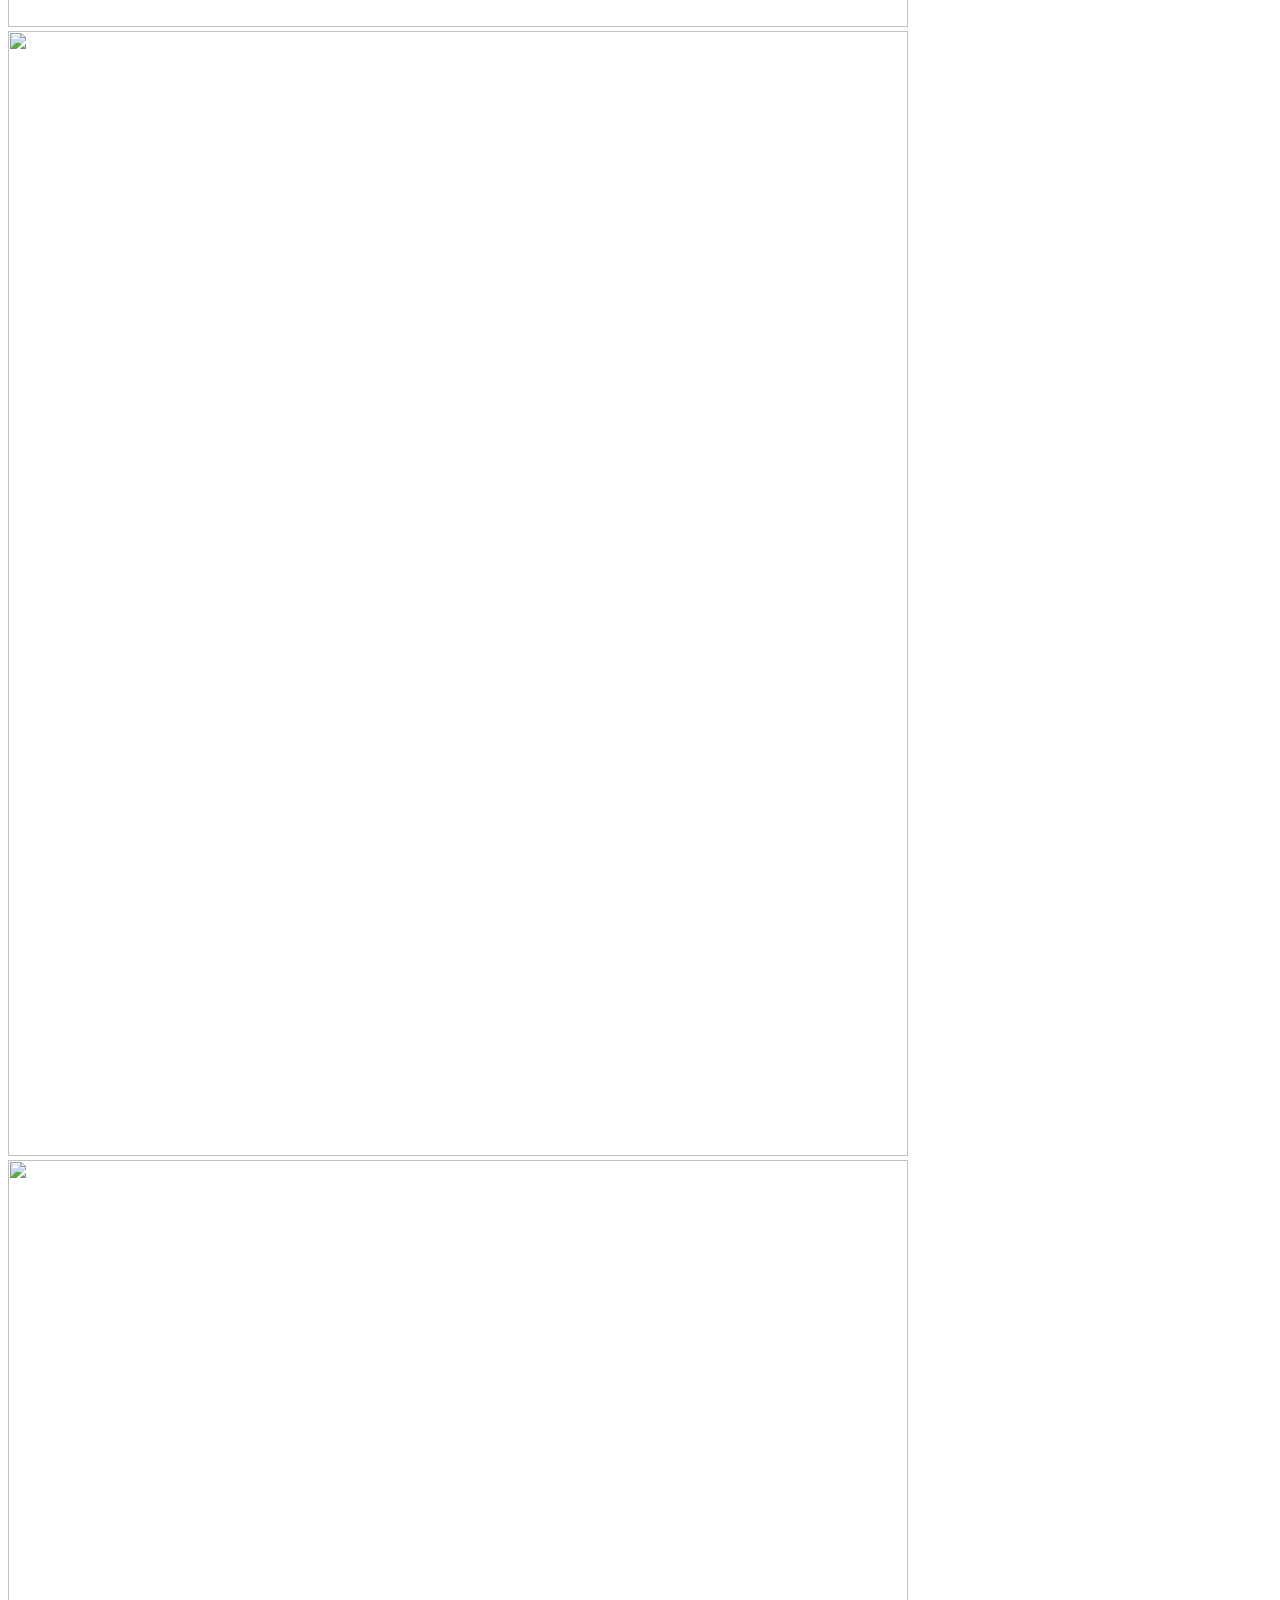
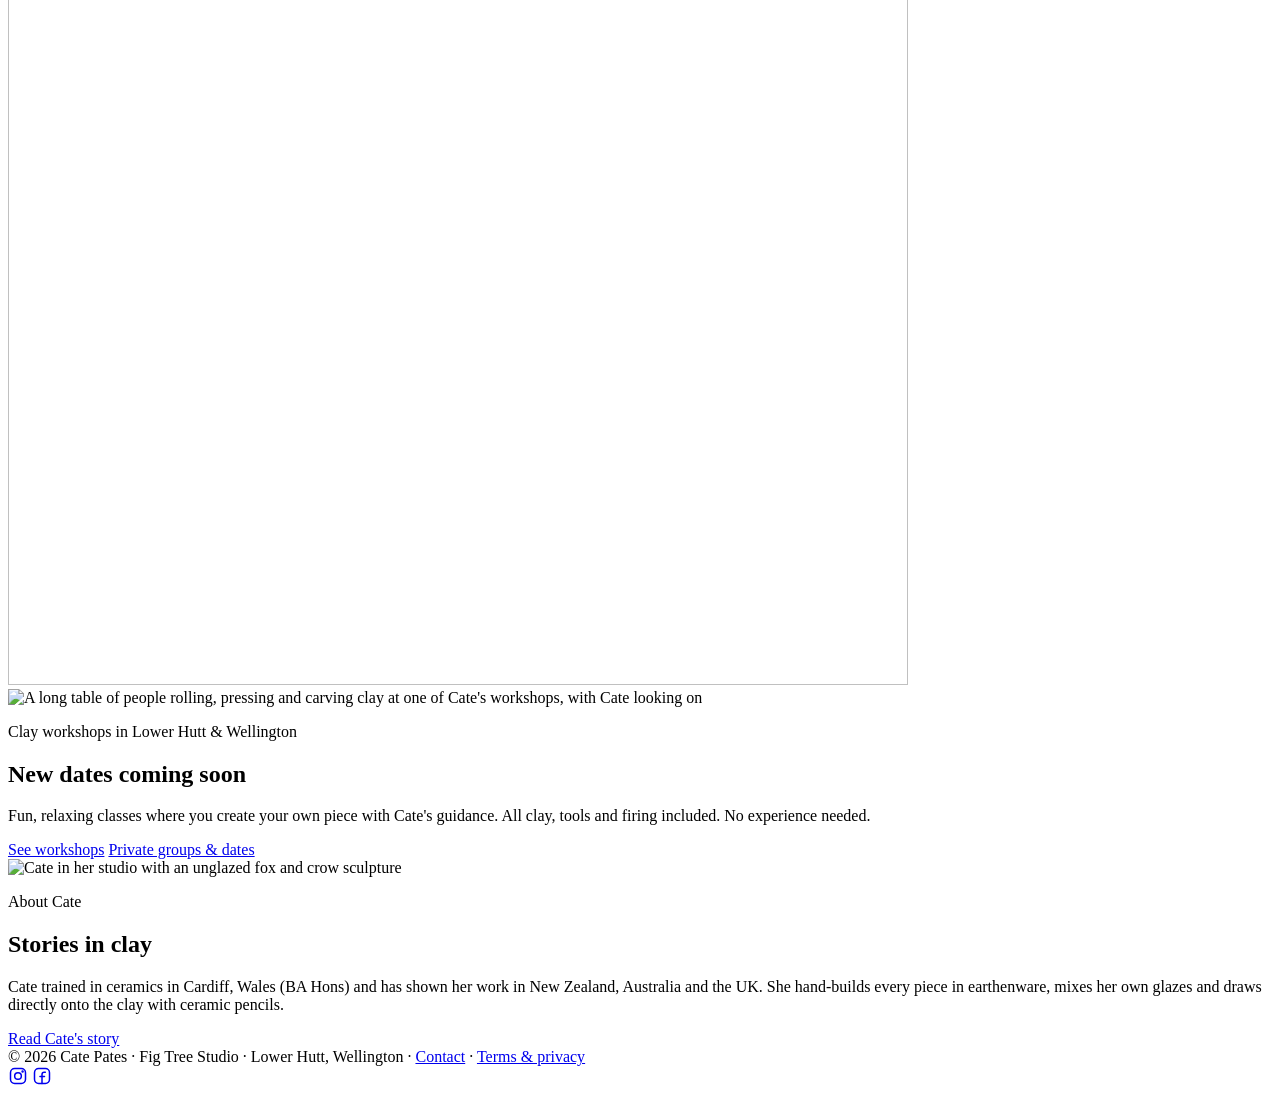
==== commit cbe632f3: "Visitor stats with GoatCounter (live site only); privacy note; link from status page Co-Authored-By:" ====
--- a/site/index.html
+++ b/site/index.html
@@ -123,5 +123,6 @@
 <script>document.querySelectorAll('[data-year]').forEach((n) => { n.textContent = new Date().getFullYear(); });</script>
 <script type="module" src="/js/announcements.js"></script>
 <script src="/js/links.js" defer></script>
+<script src="/js/stats.js" defer></script>
 </body>
 </html>
